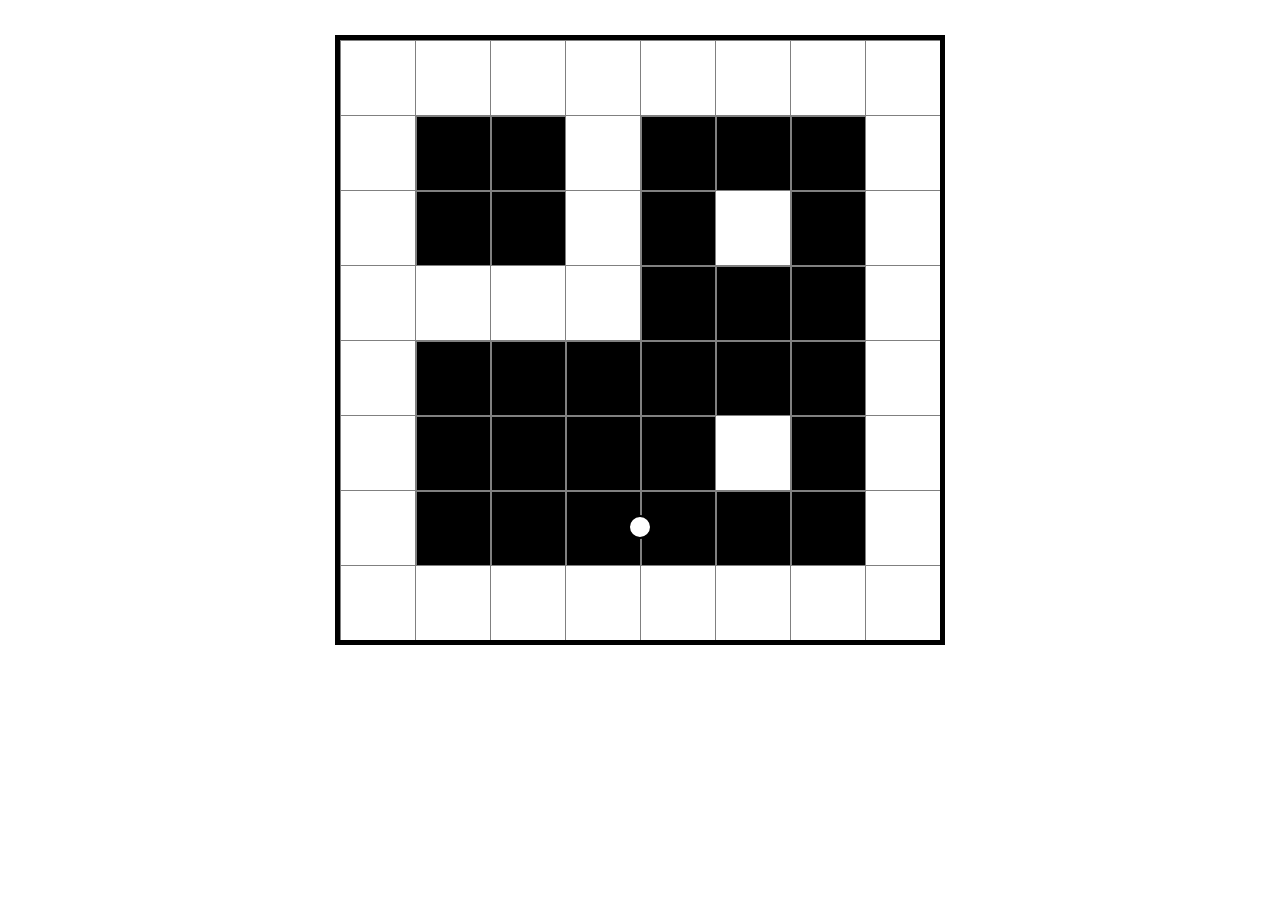
==== raycasting/index.html @ b027c3e3 "movement & map" ====
<!DOCTYPE html>
<html lang="en">
<head>
  <meta charset="UTF-8">
  <meta http-equiv="X-UA-Compatible" content="IE=edge">
  <meta name="viewport" content="width=device-width, initial-scale=1.0">
  <link rel="stylesheet" href="./index.css">
  <title>Raycaster</title>
</head>
<body>
  <div id="container"></div>
</body>
<script src="./raycaster.js"></script>
</html>
---- raycasting/index.css ----
* {
  margin: 0;
  padding: 0;
}

#container {
  position: relative;
  overflow: hidden;
  width: 600px;
  height: 600px;
  margin: 0 auto;
  margin-top: 40px;
  background: black;
  outline: 5px solid black;
}

#container > * {
  position: absolute;
}
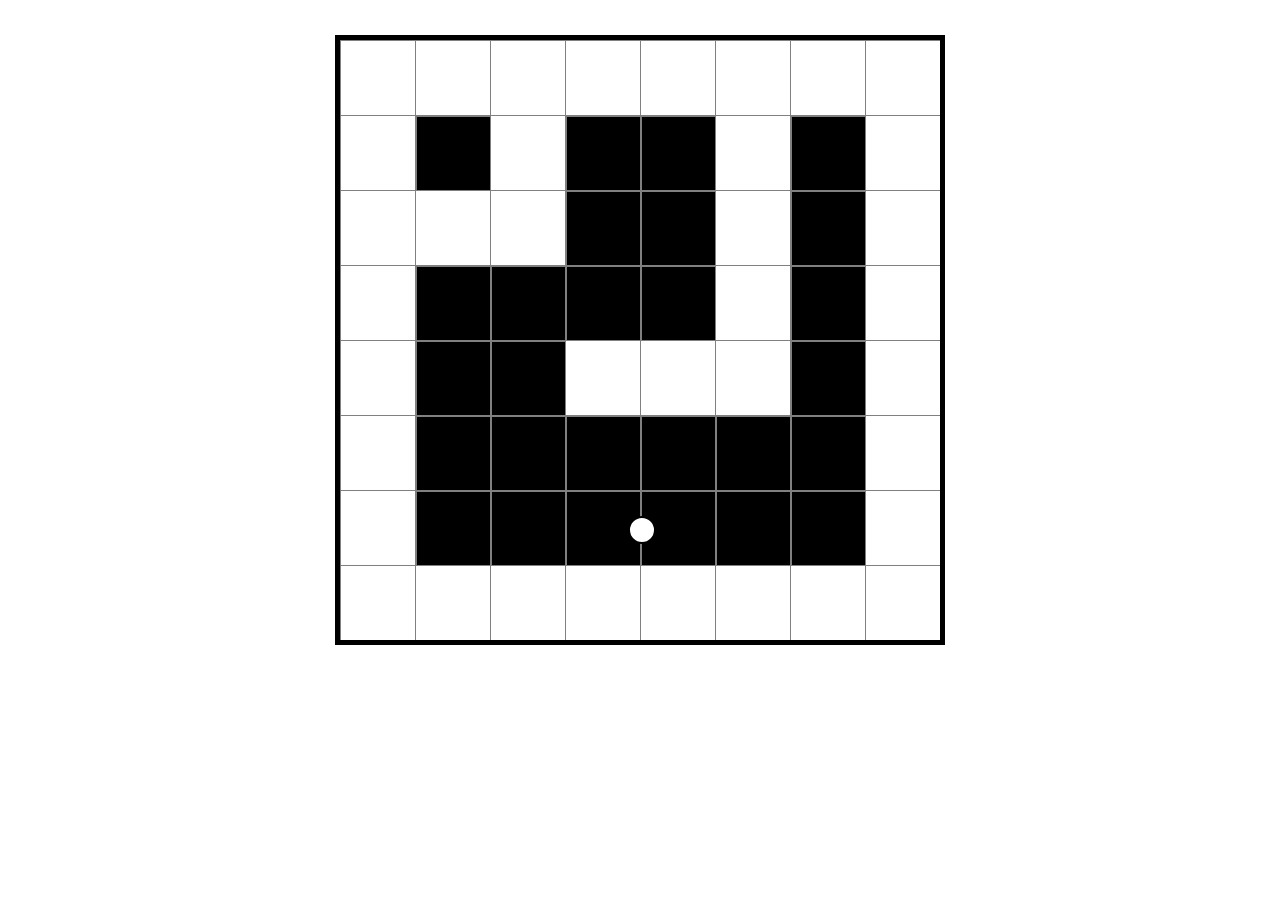
==== commit 1f62a54d: "movement & tiles" ====
--- a/raycasting/index.html
+++ b/raycasting/index.html
@@ -4,11 +4,11 @@
   <meta charset="UTF-8">
   <meta http-equiv="X-UA-Compatible" content="IE=edge">
   <meta name="viewport" content="width=device-width, initial-scale=1.0">
-  <link rel="stylesheet" href="./index.css">
-  <title>Raycaster</title>
+  <link rel="stylesheet" href="style.css">
+  <title>Raycasting</title>
 </head>
 <body>
   <div id="container"></div>
 </body>
-<script src="./raycaster.js"></script>
+<script src="script.js"></script>
 </html>--- a/raycasting/style.css
+++ b/raycasting/style.css
@@ -0,0 +1,19 @@
+*{
+  margin:0;
+  padding:0;
+}
+
+#container{
+  position:relative;
+  overflow:hidden;
+  width:600px;
+  height:600px;
+  background:black;  
+  margin:0 auto;
+  margin-top:40px;
+  outline:5px solid black;
+}
+
+#container>*{
+  position:absolute;
+}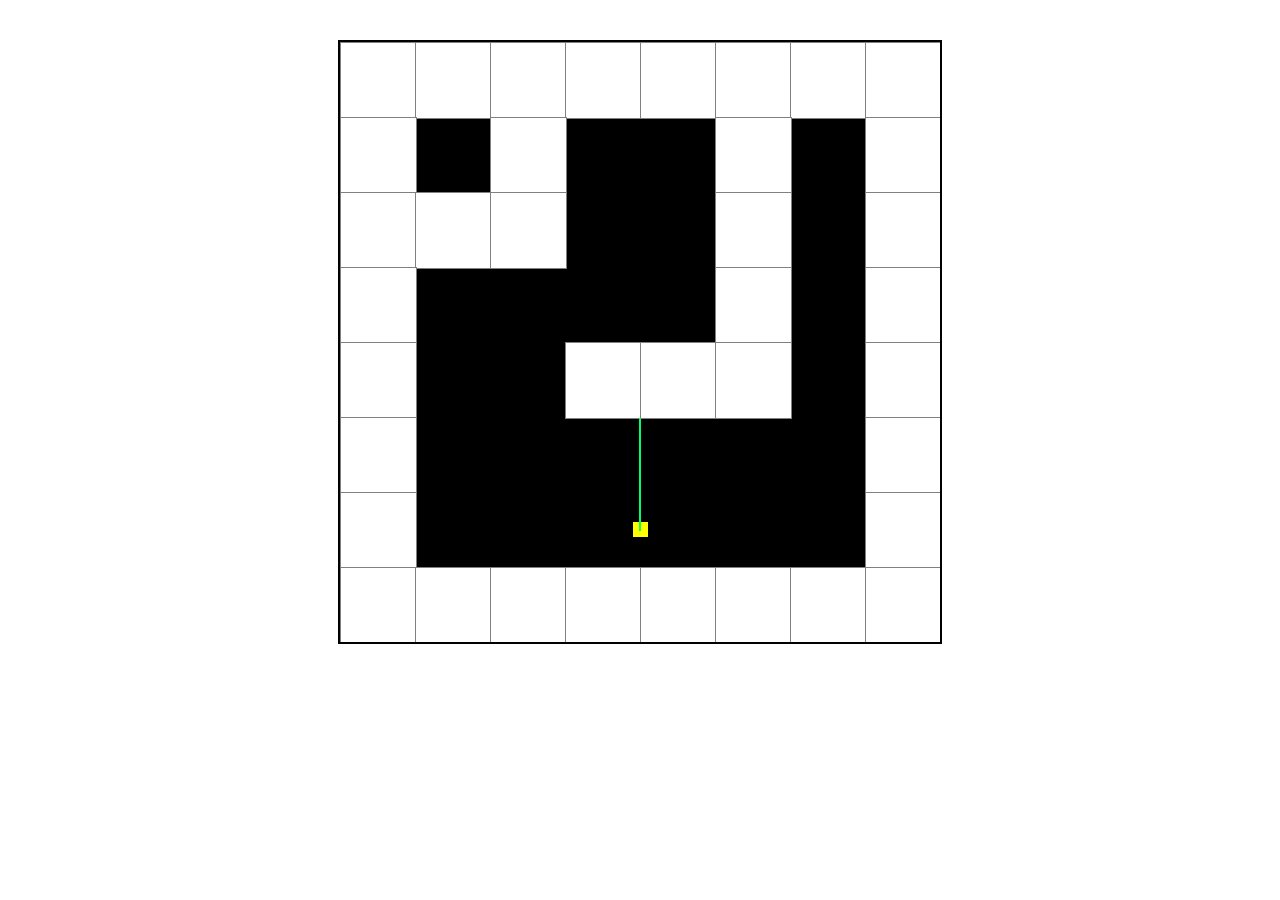
==== commit 4e8fb75e: "raycasting" ====
--- a/raycasting/index.html
+++ b/raycasting/index.html
@@ -10,5 +10,5 @@
 <body>
   <div id="container"></div>
 </body>
-<script src="script.js"></script>
+<script src="scripts/script.js"></script>
 </html>--- a/raycasting/style.css
+++ b/raycasting/style.css
@@ -1,19 +1,19 @@
-*{
-  margin:0;
-  padding:0;
+* {
+  margin: 0;
+  padding: 0;
 }
 
-#container{
-  position:relative;
-  overflow:hidden;
-  width:600px;
-  height:600px;
-  background:black;  
-  margin:0 auto;
-  margin-top:40px;
-  outline:5px solid black;
+#container {
+  position: relative;
+  overflow: hidden;
+  width: 600px;
+  height: 600px;
+  margin: 0 auto;
+  margin-top: 40px;
+  background-color: black;
+  border: 2px solid black;
 }
 
-#container>*{
-  position:absolute;
+#container > * {
+  position: absolute;
 }